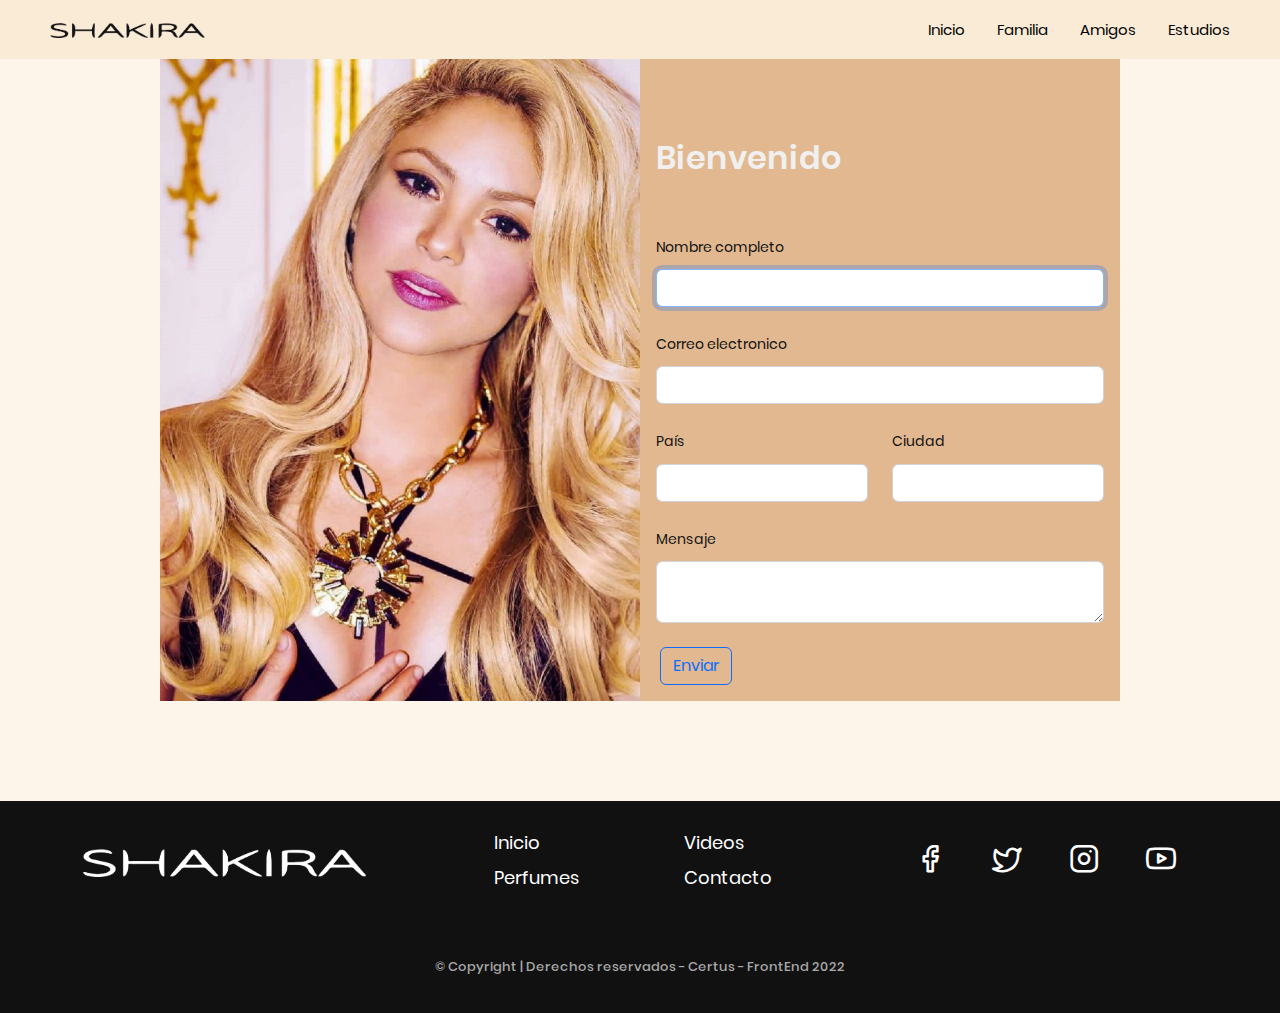
==== contacto.html @ b12ce09c "Subiendo archivos de contacto" ====
<!DOCTYPE html>
<html lang="en">
  <head>
    <meta charset="UTF-8" />
    <meta http-equiv="X-UA-Compatible" content="IE=edge" />
    <meta name="viewport" content="width=device-width, initial-scale=1.0" />
    <link rel="stylesheet" href="css/fuentes.css" />
    <link rel="stylesheet" href="css/bootstrap.min.css" />
    <link rel="stylesheet" href="css/icons.min.css" />
    <link rel="stylesheet" href="css/player.min.css" />
    <link rel="stylesheet" href="css/style.css" />
    <link rel="stylesheet" href="css/contacto.css" />
    <title>Contacto</title>
  </head>
  <body>
    <nav class="navbar-expand-md navbar fixed-top">
      <a class="navbar-brand" href="index.html">
        <img class="img-fluid" src="img/logob.png" />
      </a>
      <span
        class="navbar-menu ms-auto"
        data-toggle="collapse"
        data-target="#navbarSupportedContent"
        aria-controls="navbarSupportedContent"
        aria-expanded="false"
        aria-label="Toggle navigation"
        role="button"
      >
        <span class="btn-line"></span>
      </span>
      <div
        class="collapse navbar-collapse order-1 order-lg-0"
        id="navbarSupportedContent"
      >
        <ul class="navbar-nav ms-auto mb-2 mb-lg-0">
          <li class="nav-item">
            <a class="nav-link" href="index.html">Inicio</a>
          </li>
          <li class="nav-item">
            <a class="nav-link" href="familia.html">Familia</a>
          </li>
          <li class="nav-item">
            <a class="nav-link" href="amigos.html">Amigos</a>
          </li>
          <li class="nav-item">
            <a class="nav-link" href="estudios.html">Estudios</a>
          </li>
          
        </ul>
      </div>
    </nav>
    <div id="contenedor" class="container mt-5 w-75">
      <div class="row align-items-stretch">
        <div class="col bg d-none d-lg-block col-md-5 col-lg-5 col-xl-6"></div>

        <div class="col p-3 rounded-end">
          <div class="text-end">
            <img src="" alt="" />
          </div>
          <h2 class="fw-bold py-5">Bienvenido</h2>
          <form action="#">
            <div class="mb-4">
              <label for="nombre" class="form-label">Nombre completo</label>
              <input
                type="text"
                class="form-control"
                name="nombre"
                required
                autofocus
              />
            </div>
            <div class="mb-4">
              <label for="nombre" class="form-label">Correo electronico</label>
              <input type="email" class="form-control" name="nombre" required />
            </div>
            <div class="row">
              <div class="col">
                <div class="mb-4">
                  <label for="nombre" class="form-label">País</label>
                  <input
                    type="text"
                    class="form-control"
                    name="nombre"
                    required
                  />
                </div>
              </div>
              <div class="col">
                <div class="mb-4">
                  <label for="nombre" class="form-label">Ciudad</label>
                  <input
                    type="text"
                    class="form-control"
                    name="nombre"
                    required
                  />
                </div>
              </div>
            </div>
            <div class="mb-4">
              <label for="mensaje" class="form-label">Mensaje</label>
              <textarea class="form-control" name="mensaje" required></textarea>
            </div>
            <div class="row">
              <div class="col">
                <button class="btn btn-outline-primary mx-1" type="submit">
                  Enviar
                </button>
                
              </div>
            </div>
          </form>
        </div>
      </div>
    </div>
    <footer>
      <div class="container">
        <div class="row">
          <div class="col-md-4 mt-5">
            <img src="img/logo.png" width="80%" />
          </div>
          <div class="col-md-2 mt-4">
            <ul>
              <li><a href="index.html">Inicio</a></li>
              <li>
                <a href="https://www.shakiraperfumes.com/pe/es" target="_blank"
                  >Perfumes</a
                >
              </li>
            </ul>
          </div>
          <div class="col-md-2 mt-4">
            <ul>
              <li>
                <a href="https://www.shakira.com/videos" target="_blank"
                  >Videos</a
                >
              </li>
              <li><a href="contacto.html">Contacto</a></li>
            </ul>
          </div>

          <div class="col-md-4 redes text-end">
            <a href="https://www.facebook.com/shakira" target="_blank"
              ><i class="fe-facebook"></i
            ></a>
            <a href="https://www.twitter.com/shakira" target="_blank"
              ><i class="fe-twitter"></i
            ></a>
            <a href="https://www.instagram.com/shakira" target="_blank"
              ><i class="fe-instagram"></i
            ></a>
            <a href="https://www.youtube.com/shakira" target="_blank"
              ><i class="fe-youtube"></i
            ></a>
          </div>
        </div>
        <h6 class="text-center mt-5">
          © Copyright | Derechos reservados - Certus - FrontEnd 2022
        </h6>
      </div>
    </footer>
    <script src="js/jquery.min.js"></script>
    <script src="js/bootstrap.min.js"></script>
  </body>
</html>
---- css/fuentes.css ----
/* latin-ext */
@font-face {
    font-family: 'Poppins';
    font-style: normal;
    font-weight: 300;
    font-display: swap;
    src: url(../fonts/pxiByp8kv8JHgFVrLDz8Z1JlFc-K.woff2) format('woff2');
    unicode-range: U+0100-024F, U+0259, U+1E00-1EFF, U+2020, U+20A0-20AB, U+20AD-20CF, U+2113, U+2C60-2C7F, U+A720-A7FF;
}

/* latin */
@font-face {
    font-family: 'Poppins';
    font-style: normal;
    font-weight: 300;
    font-display: swap;
    src: url(../fonts/pxiByp8kv8JHgFVrLDz8Z1xlFQ.woff2) format('woff2');
    unicode-range: U+0000-00FF, U+0131, U+0152-0153, U+02BB-02BC, U+02C6, U+02DA, U+02DC, U+2000-206F, U+2074, U+20AC, U+2122, U+2191, U+2193, U+2212, U+2215, U+FEFF, U+FFFD;
}

/* latin-ext */
@font-face {
    font-family: 'Poppins';
    font-style: normal;
    font-weight: 400;
    font-display: swap;
    src: url(../fonts/pxiEyp8kv8JHgFVrJJnecmNE.woff2) format('woff2');
    unicode-range: U+0100-024F, U+0259, U+1E00-1EFF, U+2020, U+20A0-20AB, U+20AD-20CF, U+2113, U+2C60-2C7F, U+A720-A7FF;
}

/* latin */
@font-face {
    font-family: 'Poppins';
    font-style: normal;
    font-weight: 400;
    font-display: swap;
    src: url(../fonts/pxiEyp8kv8JHgFVrJJfecg.woff2) format('woff2');
    unicode-range: U+0000-00FF, U+0131, U+0152-0153, U+02BB-02BC, U+02C6, U+02DA, U+02DC, U+2000-206F, U+2074, U+20AC, U+2122, U+2191, U+2193, U+2212, U+2215, U+FEFF, U+FFFD;
}

/* latin-ext */
@font-face {
    font-family: 'Poppins';
    font-style: normal;
    font-weight: 500;
    font-display: swap;
    src: url(../fonts/pxiByp8kv8JHgFVrLGT9Z1JlFc-K.woff2) format('woff2');
    unicode-range: U+0100-024F, U+0259, U+1E00-1EFF, U+2020, U+20A0-20AB, U+20AD-20CF, U+2113, U+2C60-2C7F, U+A720-A7FF;
}

/* latin */
@font-face {
    font-family: 'Poppins';
    font-style: normal;
    font-weight: 500;
    font-display: swap;
    src: url(../fonts/pxiByp8kv8JHgFVrLGT9Z1xlFQ.woff2) format('woff2');
    unicode-range: U+0000-00FF, U+0131, U+0152-0153, U+02BB-02BC, U+02C6, U+02DA, U+02DC, U+2000-206F, U+2074, U+20AC, U+2122, U+2191, U+2193, U+2212, U+2215, U+FEFF, U+FFFD;
}

/* latin-ext */
@font-face {
    font-family: 'Poppins';
    font-style: normal;
    font-weight: 600;
    font-display: swap;
    src: url(../fonts/pxiByp8kv8JHgFVrLEj6Z1JlFc-K.woff2) format('woff2');
    unicode-range: U+0100-024F, U+0259, U+1E00-1EFF, U+2020, U+20A0-20AB, U+20AD-20CF, U+2113, U+2C60-2C7F, U+A720-A7FF;
}

/* latin */
@font-face {
    font-family: 'Poppins';
    font-style: normal;
    font-weight: 600;
    font-display: swap;
    src: url(../fonts/pxiByp8kv8JHgFVrLEj6Z1xlFQ.woff2) format('woff2');
    unicode-range: U+0000-00FF, U+0131, U+0152-0153, U+02BB-02BC, U+02C6, U+02DA, U+02DC, U+2000-206F, U+2074, U+20AC, U+2122, U+2191, U+2193, U+2212, U+2215, U+FEFF, U+FFFD;
}
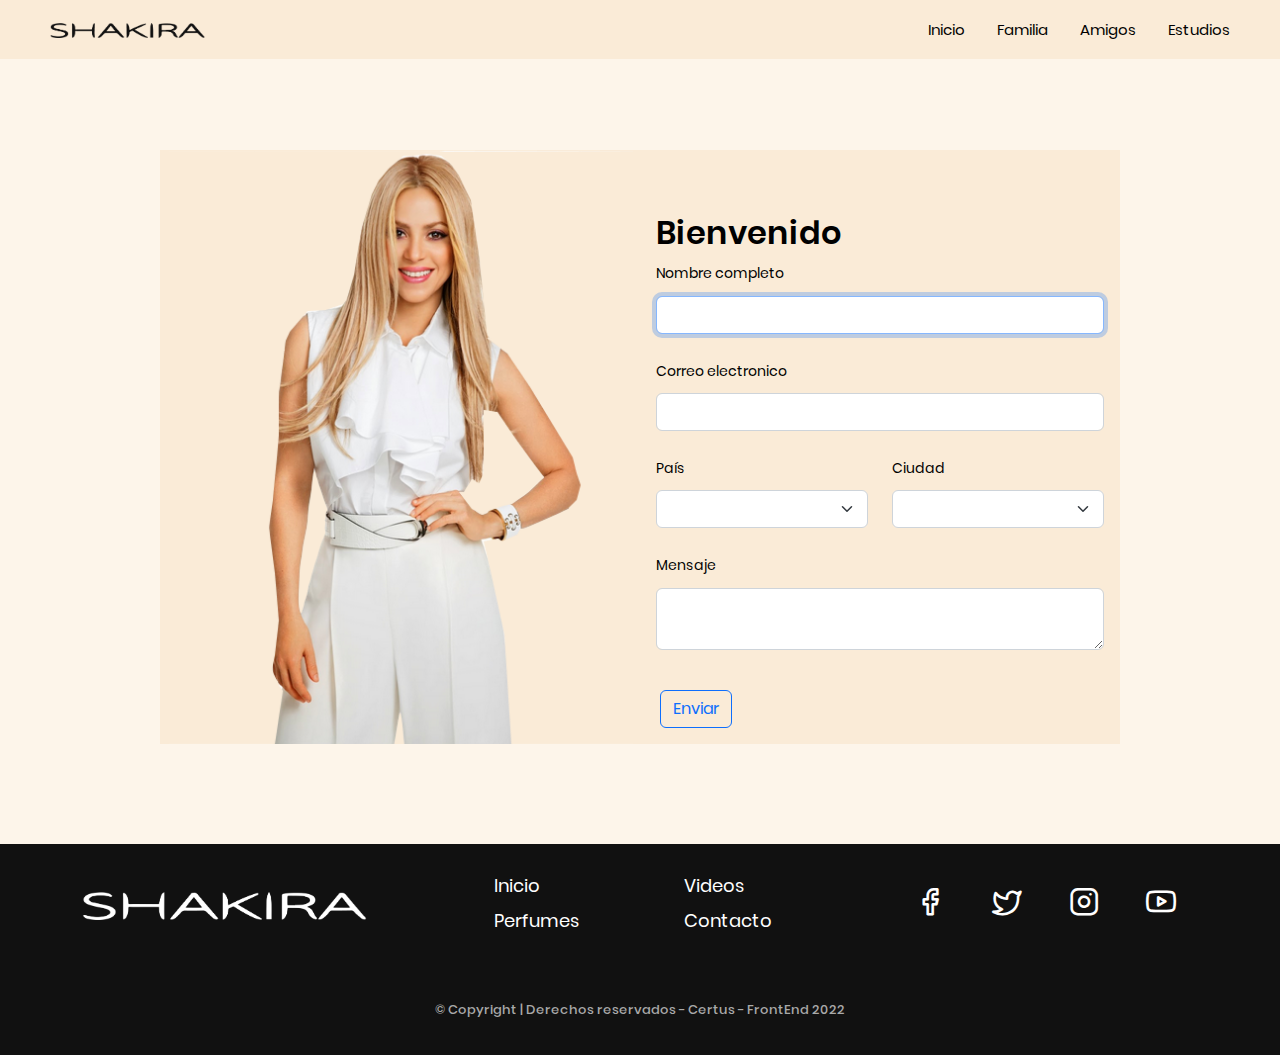
==== commit 796dd975: "cambios en el estilo de contacto" ====
--- a/contacto.html
+++ b/contacto.html
@@ -4,6 +4,9 @@
     <meta charset="UTF-8" />
     <meta http-equiv="X-UA-Compatible" content="IE=edge" />
     <meta name="viewport" content="width=device-width, initial-scale=1.0" />
+    <script src="https://www.google.com/recaptcha/api.js" async defer></script>
+    <link rel="icon" type="image/png" href="img/favicon.png">
+
     <link rel="stylesheet" href="css/fuentes.css" />
     <link rel="stylesheet" href="css/bootstrap.min.css" />
     <link rel="stylesheet" href="css/icons.min.css" />
@@ -49,15 +52,15 @@
         </ul>
       </div>
     </nav>
-    <div id="contenedor" class="container mt-5 w-75">
-      <div class="row align-items-stretch">
-        <div class="col bg d-none d-lg-block col-md-5 col-lg-5 col-xl-6"></div>
+    <div  class="container mt-5 w-75">
+      <div id="contenedor" class="row align-items-stretch">
+        <div class="col bg d-none d-lg-block col-md-5 col-lg-5 col-xl-6 p-5">
+
+        </div>
 
         <div class="col p-3 rounded-end">
-          <div class="text-end">
-            <img src="" alt="" />
-          </div>
-          <h2 class="fw-bold py-5">Bienvenido</h2>
+          
+          <h2 class="fw-bold pt-5">Bienvenido</h2>
           <form action="#">
             <div class="mb-4">
               <label for="nombre" class="form-label">Nombre completo</label>
@@ -77,29 +80,30 @@
               <div class="col">
                 <div class="mb-4">
                   <label for="nombre" class="form-label">País</label>
-                  <input
-                    type="text"
-                    class="form-control"
-                    name="nombre"
-                    required
-                  />
+                  <select class="form-select" aria-label="Default select example" id="pais"  required>
+                    <option selected> </option>
+                  </select>
+                 
                 </div>
               </div>
               <div class="col">
                 <div class="mb-4">
                   <label for="nombre" class="form-label">Ciudad</label>
-                  <input
-                    type="text"
-                    class="form-control"
-                    name="nombre"
-                    required
-                  />
+                  <select class="form-select" aria-label="Default select example" id="ciudad" required>
+                    <option selected ></option>
+                    
+                  </select>
                 </div>
               </div>
             </div>
             <div class="mb-4">
               <label for="mensaje" class="form-label">Mensaje</label>
               <textarea class="form-control" name="mensaje" required></textarea>
+            </div>
+            <div class="row">
+              <div class="col mb-3">
+                <div class="g-recaptcha" data-sitekey="6LfrByMjAAAAABTFRJOj-JQmn3Vb8IDFlCzS7XlK"></div>
+              </div>
             </div>
             <div class="row">
               <div class="col">
@@ -162,5 +166,6 @@
     </footer>
     <script src="js/jquery.min.js"></script>
     <script src="js/bootstrap.min.js"></script>
+    <script src="js/api.js"></script>
   </body>
 </html>
--- a/css/contacto.css
+++ b/css/contacto.css
@@ -2,18 +2,18 @@
     background: #fdf5ea;
 }
 .bg {
-    background-image: url('../img/Shakira2-2.jpg');
+    background-image: url('../img/shkira-contacto.png');
     background-position: center;
     background-repeat: no-repeat;
-    background-size: cover;
+    background-size: contain;
 }
 #contenedor {
-    background: #e2b890;
+    display: flex;
+    flex-direction: row;
+    background: #faebd7;
+    margin-top: 150px;
+    color: black;
 }
-a {
-    text-decoration: none;
-    color: rgba(0, 0, 0, 0.6);
-}
-a:hover {
-    color: white;
+#contenedor h2 {
+    color: black;
 }